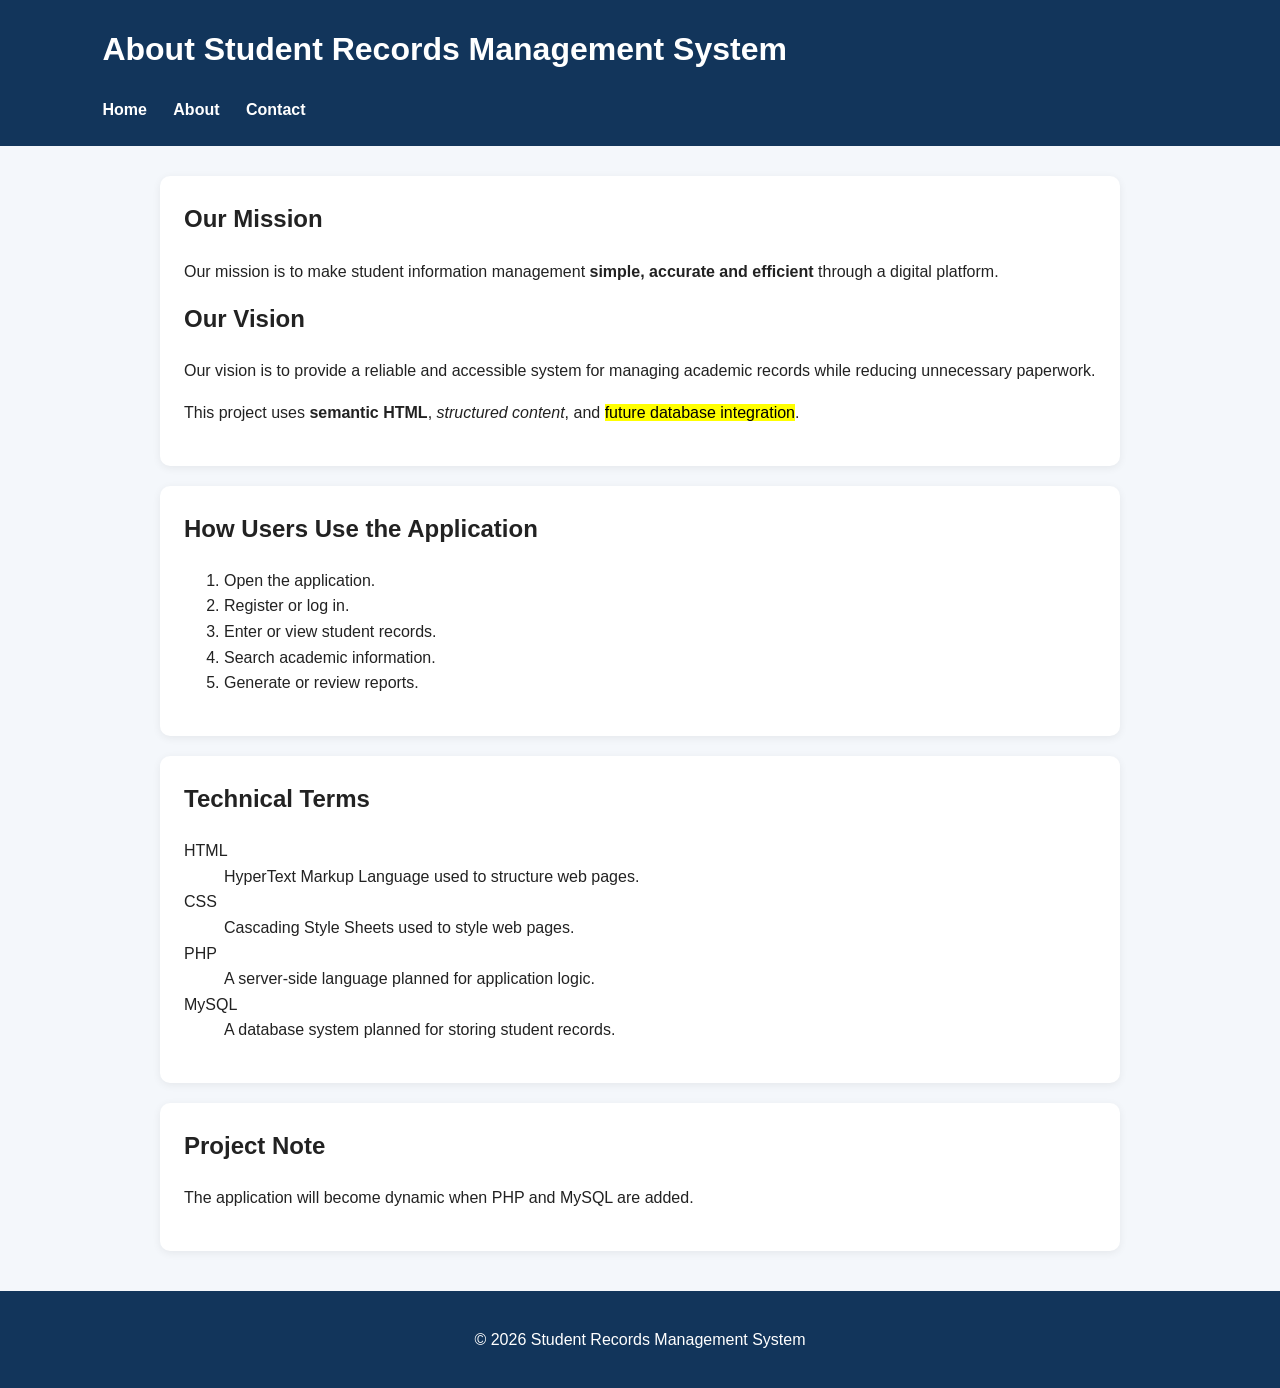
==== about.html @ b4d233e1 "Create CSC2130 Week 2 project" ====
<!DOCTYPE html>
<html lang="en">
<head>
    <meta charset="UTF-8">
    <meta name="viewport" content="width=device-width, initial-scale=1.0">
    <title>About - Student Records Management System</title>
    <link rel="stylesheet" href="css/style.css">
</head>
<body>
<header>
    <h1>About Student Records Management System</h1>
    <nav>
        <a href="index.html">Home</a>
        <a href="about.html">About</a>
        <a href="contact.html">Contact</a>
    </nav>
</header>

<main>
<section>
    <h2>Our Mission</h2>
    <p>Our mission is to make student information management <strong>simple, accurate and efficient</strong> through a digital platform.</p>

    <h2>Our Vision</h2>
    <p>Our vision is to provide a reliable and accessible system for managing academic records while reducing unnecessary paperwork.</p>

    <p>This project uses <strong>semantic HTML</strong>, <em>structured content</em>, and <mark>future database integration</mark>.</p>
</section>

<section>
    <h2>How Users Use the Application</h2>
    <ol>
        <li>Open the application.</li>
        <li>Register or log in.</li>
        <li>Enter or view student records.</li>
        <li>Search academic information.</li>
        <li>Generate or review reports.</li>
    </ol>
</section>

<section>
    <h2>Technical Terms</h2>
    <dl>
        <dt>HTML</dt><dd>HyperText Markup Language used to structure web pages.</dd>
        <dt>CSS</dt><dd>Cascading Style Sheets used to style web pages.</dd>
        <dt>PHP</dt><dd>A server-side language planned for application logic.</dd>
        <dt>MySQL</dt><dd>A database system planned for storing student records.</dd>
    </dl>
</section>

<aside>
    <h2>Project Note</h2>
    <p>The application will become dynamic when PHP and MySQL are added.</p>
</aside>
</main>

<footer><p>&copy; 2026 Student Records Management System</p></footer>
</body>
</html>
---- css/style.css ----
* { box-sizing: border-box; }
body { margin: 0; font-family: Arial, sans-serif; background: #f4f7fb; color: #222; line-height: 1.6; }
header { background: #12355b; color: white; padding: 24px 8%; }
nav a { color: white; text-decoration: none; margin-right: 22px; font-weight: bold; }
nav a:hover { text-decoration: underline; }
main { max-width: 1000px; margin: 30px auto; padding: 0 20px; }
section, aside { background: white; padding: 24px; margin-bottom: 20px; border-radius: 10px; box-shadow: 0 2px 8px #0001; }
h1, h2 { margin-top: 0; }
footer { text-align: center; padding: 20px; background: #12355b; color: white; margin-top: 40px; }
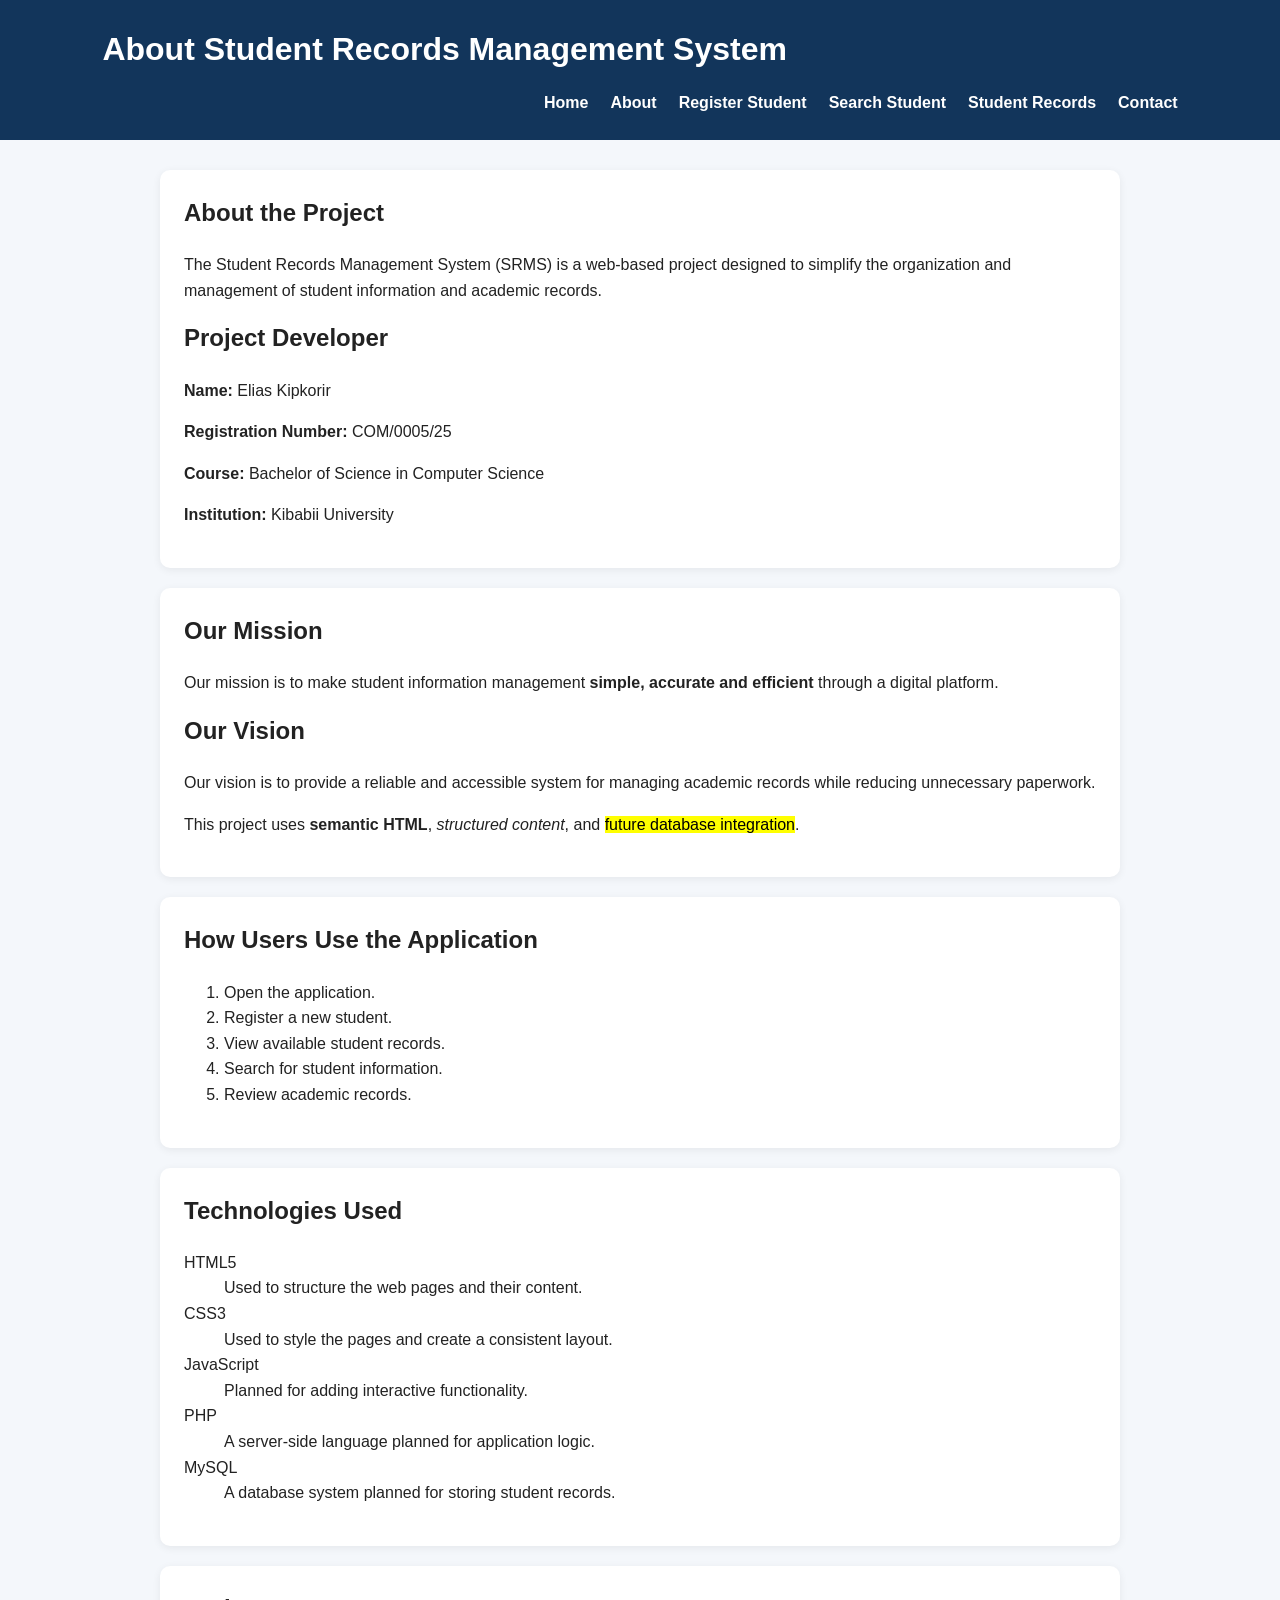
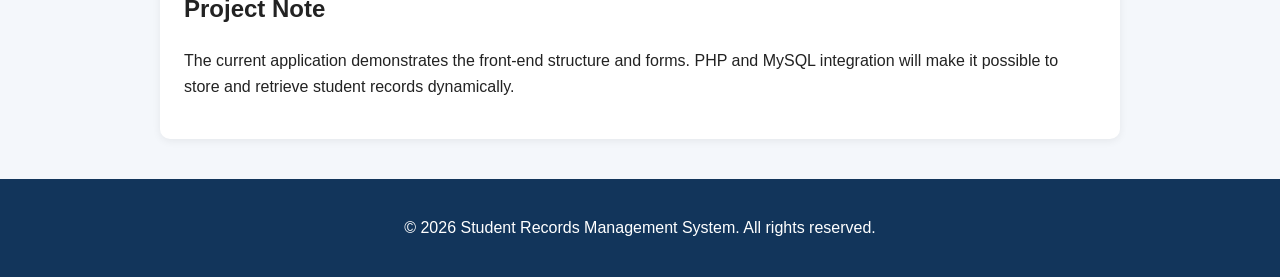
==== commit df5be397: "Complete CSC2130 Weeks 2-5 practical requirements" ====
--- a/about.html
+++ b/about.html
@@ -1,3 +1,4 @@
+
 <!DOCTYPE html>
 <html lang="en">
 <head>
@@ -7,53 +8,111 @@
     <link rel="stylesheet" href="css/style.css">
 </head>
 <body>
+
 <header>
     <h1>About Student Records Management System</h1>
+
     <nav>
         <a href="index.html">Home</a>
         <a href="about.html">About</a>
+        <a href="register.html">Register Student</a>
+        <a href="search.html">Search Student</a>
+        <a href="records.html">Student Records</a>
         <a href="contact.html">Contact</a>
     </nav>
 </header>
 
 <main>
-<section>
-    <h2>Our Mission</h2>
-    <p>Our mission is to make student information management <strong>simple, accurate and efficient</strong> through a digital platform.</p>
 
-    <h2>Our Vision</h2>
-    <p>Our vision is to provide a reliable and accessible system for managing academic records while reducing unnecessary paperwork.</p>
+    <section>
+        <h2>About the Project</h2>
 
-    <p>This project uses <strong>semantic HTML</strong>, <em>structured content</em>, and <mark>future database integration</mark>.</p>
-</section>
+        <p>
+            The Student Records Management System (SRMS) is a web-based
+            project designed to simplify the organization and management
+            of student information and academic records.
+        </p>
 
-<section>
-    <h2>How Users Use the Application</h2>
-    <ol>
-        <li>Open the application.</li>
-        <li>Register or log in.</li>
-        <li>Enter or view student records.</li>
-        <li>Search academic information.</li>
-        <li>Generate or review reports.</li>
-    </ol>
-</section>
+        <h2>Project Developer</h2>
 
-<section>
-    <h2>Technical Terms</h2>
-    <dl>
-        <dt>HTML</dt><dd>HyperText Markup Language used to structure web pages.</dd>
-        <dt>CSS</dt><dd>Cascading Style Sheets used to style web pages.</dd>
-        <dt>PHP</dt><dd>A server-side language planned for application logic.</dd>
-        <dt>MySQL</dt><dd>A database system planned for storing student records.</dd>
-    </dl>
-</section>
+        <p><strong>Name:</strong> Elias Kipkorir</p>
+        <p><strong>Registration Number:</strong> COM/0005/25</p>
+        <p><strong>Course:</strong> Bachelor of Science in Computer Science</p>
+        <p><strong>Institution:</strong> Kibabii University</p>
+    </section>
 
-<aside>
-    <h2>Project Note</h2>
-    <p>The application will become dynamic when PHP and MySQL are added.</p>
-</aside>
+    <section>
+        <h2>Our Mission</h2>
+
+        <p>
+            Our mission is to make student information management
+            <strong>simple, accurate and efficient</strong>
+            through a digital platform.
+        </p>
+
+        <h2>Our Vision</h2>
+
+        <p>
+            Our vision is to provide a reliable and accessible system
+            for managing academic records while reducing unnecessary
+            paperwork.
+        </p>
+
+        <p>
+            This project uses <strong>semantic HTML</strong>,
+            <em>structured content</em>, and
+            <mark>future database integration</mark>.
+        </p>
+    </section>
+
+    <section>
+        <h2>How Users Use the Application</h2>
+
+        <ol>
+            <li>Open the application.</li>
+            <li>Register a new student.</li>
+            <li>View available student records.</li>
+            <li>Search for student information.</li>
+            <li>Review academic records.</li>
+        </ol>
+    </section>
+
+    <section>
+        <h2>Technologies Used</h2>
+
+        <dl>
+            <dt>HTML5</dt>
+            <dd>Used to structure the web pages and their content.</dd>
+
+            <dt>CSS3</dt>
+            <dd>Used to style the pages and create a consistent layout.</dd>
+
+            <dt>JavaScript</dt>
+            <dd>Planned for adding interactive functionality.</dd>
+
+            <dt>PHP</dt>
+            <dd>A server-side language planned for application logic.</dd>
+
+            <dt>MySQL</dt>
+            <dd>A database system planned for storing student records.</dd>
+        </dl>
+    </section>
+
+    <aside>
+        <h2>Project Note</h2>
+
+        <p>
+            The current application demonstrates the front-end structure
+            and forms. PHP and MySQL integration will make it possible
+            to store and retrieve student records dynamically.
+        </p>
+    </aside>
+
 </main>
 
-<footer><p>&copy; 2026 Student Records Management System</p></footer>
+<footer>
+    <p>&copy; 2026 Student Records Management System. All rights reserved.</p>
+</footer>
+
 </body>
 </html>
--- a/css/style.css
+++ b/css/style.css
@@ -1,9 +1,245 @@
-* { box-sizing: border-box; }
-body { margin: 0; font-family: Arial, sans-serif; background: #f4f7fb; color: #222; line-height: 1.6; }
-header { background: #12355b; color: white; padding: 24px 8%; }
-nav a { color: white; text-decoration: none; margin-right: 22px; font-weight: bold; }
-nav a:hover { text-decoration: underline; }
-main { max-width: 1000px; margin: 30px auto; padding: 0 20px; }
-section, aside { background: white; padding: 24px; margin-bottom: 20px; border-radius: 10px; box-shadow: 0 2px 8px #0001; }
-h1, h2 { margin-top: 0; }
-footer { text-align: center; padding: 20px; background: #12355b; color: white; margin-top: 40px; }
+
+/* ==============================
+   GLOBAL STYLES
+============================== */
+
+* {
+    box-sizing: border-box;
+}
+
+body {
+    margin: 0;
+    font-family: Arial, sans-serif;
+    background: #f4f7fb;
+    color: #222;
+    line-height: 1.6;
+}
+
+/* ==============================
+   HEADER AND NAVIGATION
+============================== */
+
+header {
+    background: #12355b;
+    color: white;
+    padding: 24px 8%;
+}
+
+header h1 {
+    margin-top: 0;
+    margin-bottom: 15px;
+}
+
+nav {
+    display: flex;
+    flex-wrap: wrap;
+    justify-content: flex-end;
+    align-items: center;
+    gap: 12px 22px;
+}
+
+nav a {
+    color: white;
+    text-decoration: none;
+    font-weight: bold;
+}
+
+nav a:hover {
+    text-decoration: underline;
+}
+
+/* ==============================
+   MAIN CONTENT
+============================== */
+
+main {
+    max-width: 1000px;
+    margin: 30px auto;
+    padding: 0 20px;
+}
+
+section,
+aside {
+    background: white;
+    padding: 24px;
+    margin-bottom: 20px;
+    border-radius: 10px;
+    box-shadow: 0 2px 8px #0001;
+}
+
+h1,
+h2 {
+    margin-top: 0;
+}
+
+/* ==============================
+   IMAGES
+============================== */
+
+.image-gallery {
+    display: flex;
+    gap: 20px;
+    flex-wrap: wrap;
+}
+
+.image-gallery figure {
+    flex: 1;
+    min-width: 220px;
+    margin: 0;
+}
+
+.image-gallery img {
+    width: 100%;
+    height: 250px;
+    object-fit: cover;
+    border-radius: 8px;
+}
+
+.image-gallery figcaption {
+    text-align: center;
+    font-size: 14px;
+    margin-top: 8px;
+}
+
+/* ==============================
+   FORMS
+============================== */
+
+form label {
+    display: block;
+    margin-top: 12px;
+    font-weight: bold;
+}
+
+input,
+textarea,
+select {
+    display: block;
+    margin-top: 5px;
+    margin-bottom: 10px;
+    width: 100%;
+    max-width: 400px;
+    padding: 10px;
+    border: 1px solid #ccc;
+    border-radius: 5px;
+    font: inherit;
+}
+
+fieldset {
+    border: 1px solid #ccc;
+    border-radius: 8px;
+    padding: 20px;
+}
+
+legend {
+    font-weight: bold;
+    padding: 0 8px;
+}
+
+button {
+    padding: 10px 18px;
+    background-color: #007bff;
+    color: white;
+    border: none;
+    border-radius: 5px;
+    cursor: pointer;
+    font-size: 15px;
+}
+
+button:hover {
+    background-color: #0056b3;
+}
+
+/* ==============================
+   TABLES
+============================== */
+
+table {
+    width: 100%;
+    border-collapse: collapse;
+    margin-top: 15px;
+}
+
+caption {
+    font-weight: bold;
+    margin-bottom: 10px;
+}
+
+th,
+td {
+    border: 1px solid #ddd;
+    padding: 12px;
+    text-align: left;
+}
+
+th {
+    background: #12355b;
+    color: white;
+}
+
+tr:nth-child(even) {
+    background: #f4f7fb;
+}
+
+/* ==============================
+   FOOTER
+============================== */
+
+footer {
+    text-align: center;
+    padding: 20px;
+    background: #12355b;
+    color: white;
+    margin-top: 40px;
+}
+
+/* ==============================
+   MOBILE RESPONSIVENESS
+============================== */
+
+@media (max-width: 600px) {
+
+    header {
+        padding: 20px;
+    }
+
+    header h1 {
+        font-size: 24px;
+    }
+
+    nav {
+        justify-content: flex-end;
+        gap: 12px 16px;
+    }
+
+    main {
+        margin: 20px auto;
+        padding: 0 12px;
+    }
+
+    section,
+    aside {
+        padding: 18px;
+    }
+
+    .image-gallery {
+        flex-direction: column;
+    }
+
+    .image-gallery figure {
+        width: 100%;
+    }
+
+    .image-gallery img {
+        height: 220px;
+    }
+
+    table {
+        font-size: 14px;
+    }
+
+    th,
+    td {
+        padding: 8px;
+    }
+}
